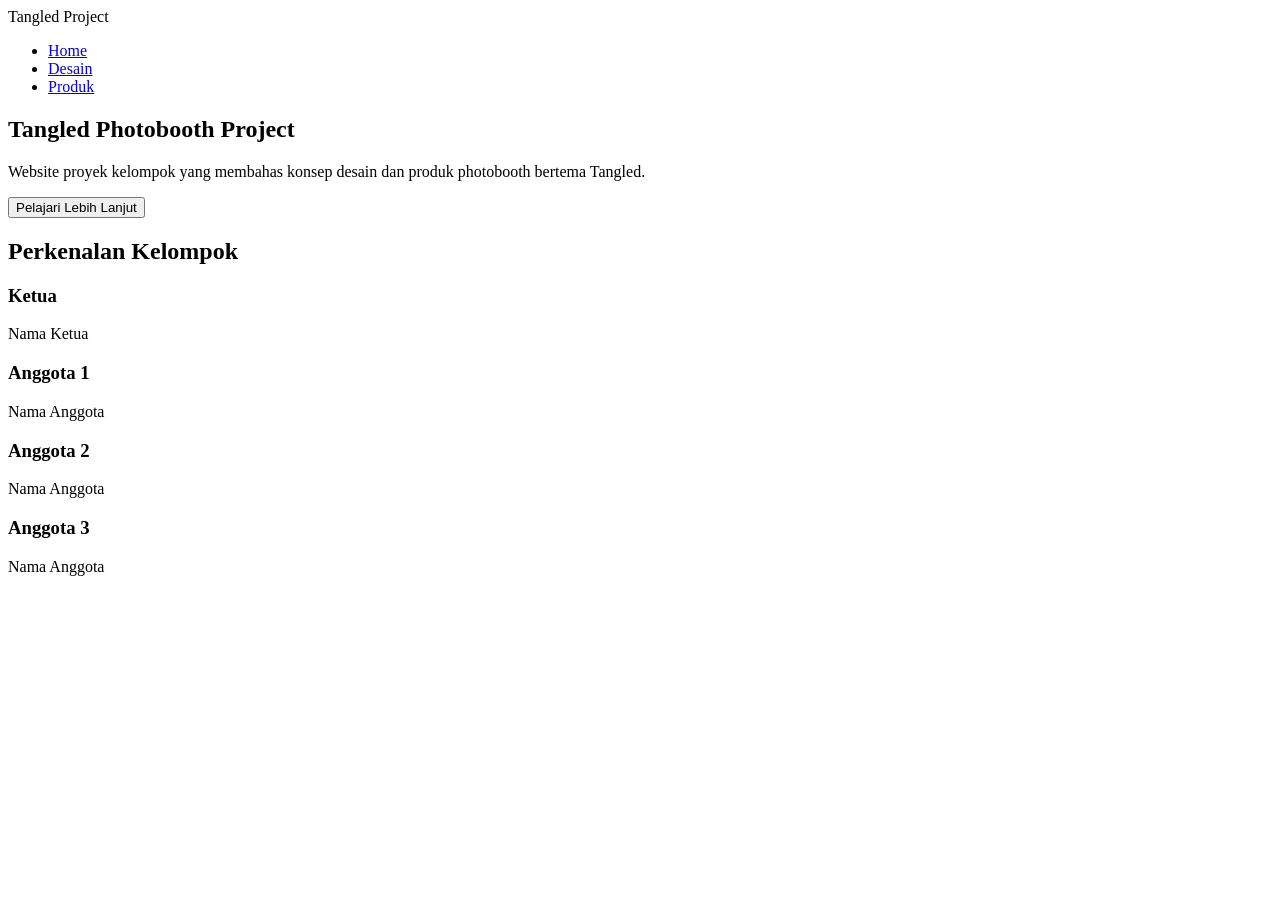
==== index.html @ 22498f67 "Create index.html" ====
<!DOCTYPE html>
<html lang="id">
<head>
<meta charset="UTF-8">
<meta name="viewport" content="width=device-width, initial-scale=1.0">
<title>Tangled Project - Home</title>
<link rel="stylesheet" href="css/style.css">
</head>
<body>

<nav>
    <div class="logo">Tangled Project</div>

    <ul>
        <li><a href="index.html">Home</a></li>
        <li><a href="desain.html">Desain</a></li>
        <li><a href="produk.html">Produk</a></li>
    </ul>
</nav>

<section class="hero">
    <h1>Tangled Photobooth Project</h1>

    <p>
        Website proyek kelompok yang membahas konsep
        desain dan produk photobooth bertema Tangled.
    </p>

    <button onclick="showInfo()">
        Pelajari Lebih Lanjut
    </button>
</section>

<section class="container">

    <h2>Perkenalan Kelompok</h2>

    <div class="anggota">

        <div class="card">
            <h3>Ketua</h3>
            <p>Nama Ketua</p>
        </div>

        <div class="card">
            <h3>Anggota 1</h3>
            <p>Nama Anggota</p>
        </div>

        <div class="card">
            <h3>Anggota 2</h3>
            <p>Nama Anggota</p>
        </div>

        <div class="card">
            <h3>Anggota 3</h3>
            <p>Nama Anggota</p>
        </div>

    </div>

</section>

<script src="js/script.js"></script>

</body>
</html>
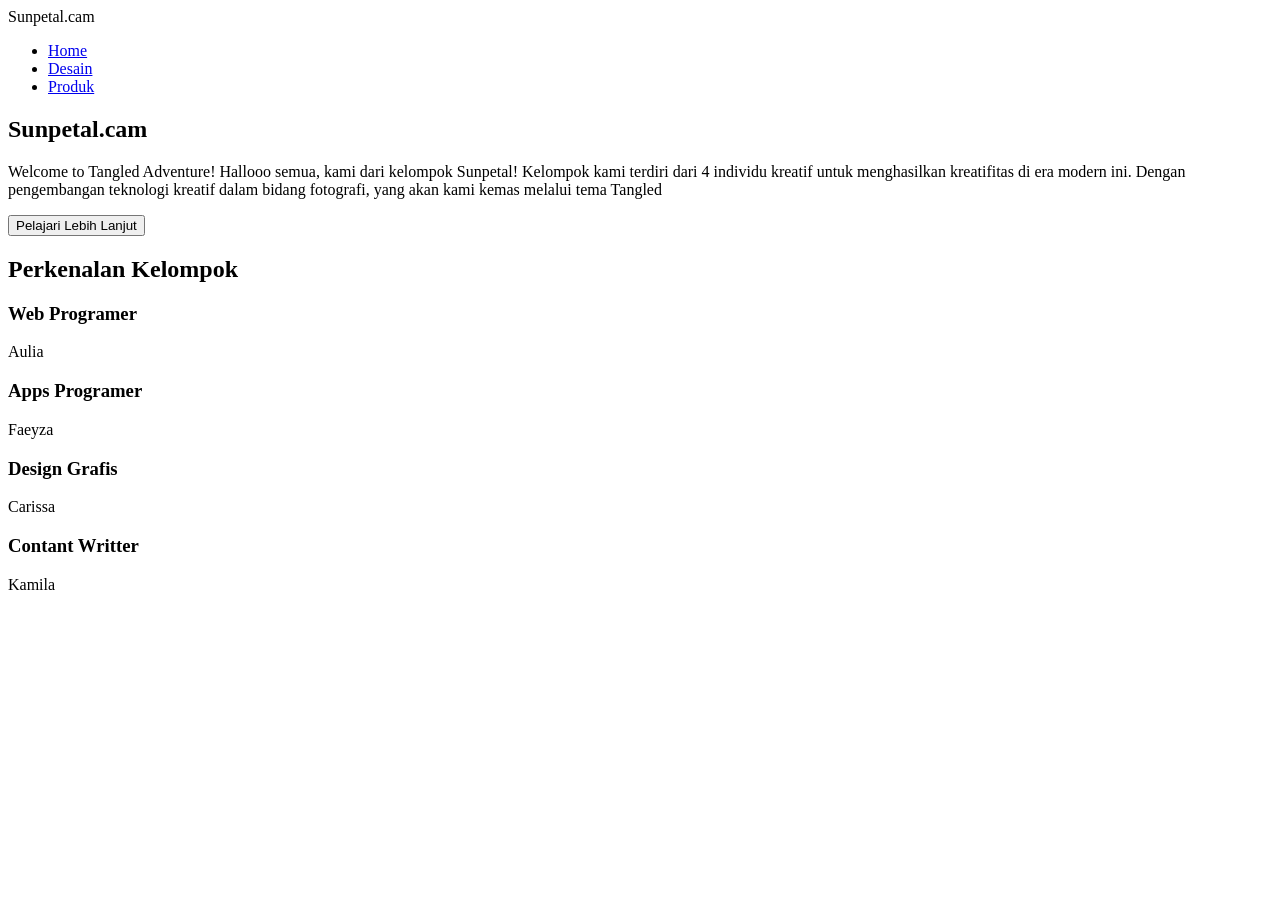
==== commit 24eeaf81: "Update index.html" ====
--- a/index.html
+++ b/index.html
@@ -3,13 +3,13 @@
 <head>
 <meta charset="UTF-8">
 <meta name="viewport" content="width=device-width, initial-scale=1.0">
-<title>Tangled Project - Home</title>
+<title>Sunpetal - Home</title>
 <link rel="stylesheet" href="css/style.css">
 </head>
 <body>
 
 <nav>
-    <div class="logo">Tangled Project</div>
+    <div class="logo">Sunpetal.cam</div>
 
     <ul>
         <li><a href="index.html">Home</a></li>
@@ -19,11 +19,16 @@
 </nav>
 
 <section class="hero">
-    <h1>Tangled Photobooth Project</h1>
+    <h1>Sunpetal.cam</h1>
 
     <p>
-        Website proyek kelompok yang membahas konsep
-        desain dan produk photobooth bertema Tangled.
+        Welcome to Tangled Adventure!
+    Hallooo semua, kami dari kelompok Sunpetal! 
+    Kelompok kami terdiri dari 4 individu kreatif 
+    untuk menghasilkan kreatifitas di era modern ini.
+    Dengan pengembangan teknologi kreatif dalam bidang 
+    fotografi, yang akan kami kemas melalui tema Tangled
+    
     </p>
 
     <button onclick="showInfo()">
@@ -38,23 +43,23 @@
     <div class="anggota">
 
         <div class="card">
-            <h3>Ketua</h3>
-            <p>Nama Ketua</p>
+            <h3>Web Programer</h3>
+            <p>Aulia</p>
         </div>
 
         <div class="card">
-            <h3>Anggota 1</h3>
-            <p>Nama Anggota</p>
+            <h3>Apps Programer</h3>
+            <p>Faeyza</p>
         </div>
 
         <div class="card">
-            <h3>Anggota 2</h3>
-            <p>Nama Anggota</p>
+            <h3>Design Grafis</h3>
+            <p>Carissa</p>
         </div>
 
         <div class="card">
-            <h3>Anggota 3</h3>
-            <p>Nama Anggota</p>
+            <h3>Contant Writter</h3>
+            <p>Kamila</p>
         </div>
 
     </div>
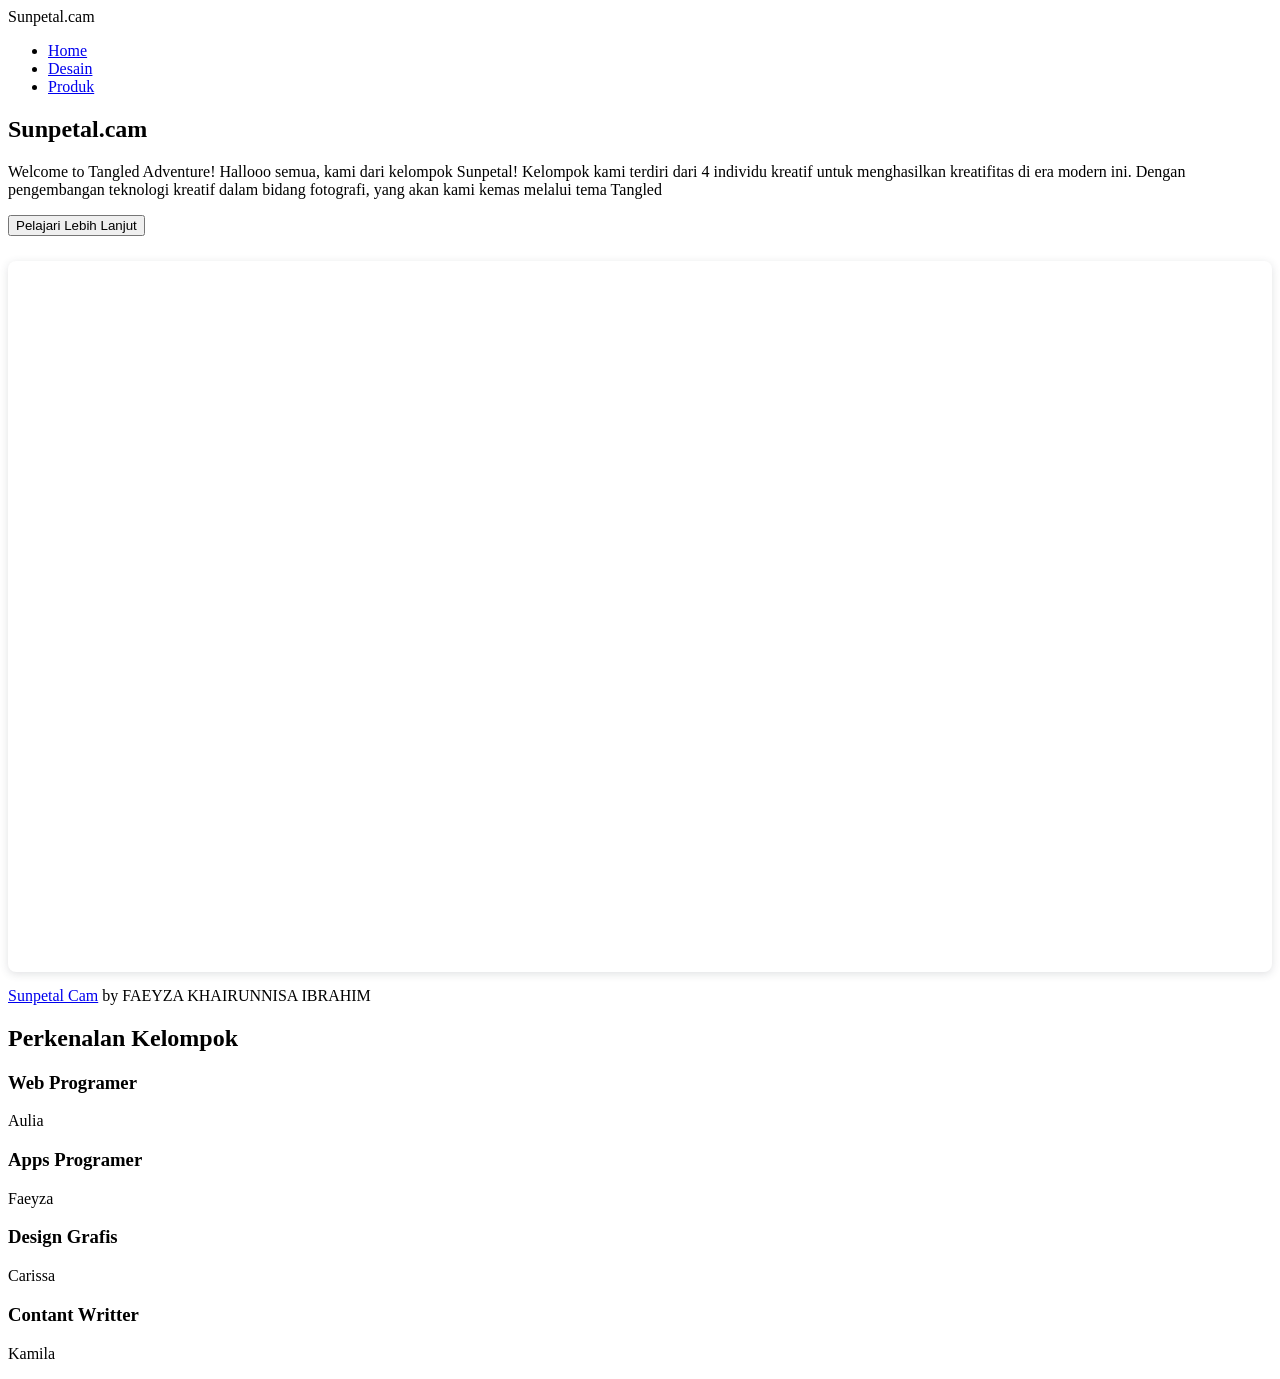
==== commit d64a7987: "Update index.html" ====
--- a/index.html
+++ b/index.html
@@ -34,6 +34,14 @@
     <button onclick="showInfo()">
         Pelajari Lebih Lanjut
     </button>
+    <div style="position: relative; width: 100%; height: 0; padding-top: 56.2500%;
+ padding-bottom: 0; box-shadow: 0 2px 8px 0 rgba(63,69,81,0.16); margin-top: 1.6em; margin-bottom: 0.9em; overflow: hidden;
+ border-radius: 8px; will-change: transform;">
+  <iframe loading="lazy" style="position: absolute; width: 100%; height: 100%; top: 0; left: 0; border: none; padding: 0;margin: 0;"
+    src="https://www.canva.com/design/DAHGaYmYNaI/-Wo3MU7mlBbHjaX0H11_Dw/view?embed" allowfullscreen="allowfullscreen" allow="fullscreen">
+  </iframe>
+</div>
+<a href="https:&#x2F;&#x2F;www.canva.com&#x2F;design&#x2F;DAHGaYmYNaI&#x2F;-Wo3MU7mlBbHjaX0H11_Dw&#x2F;view?utm_content=DAHGaYmYNaI&amp;utm_campaign=designshare&amp;utm_medium=embeds&amp;utm_source=link" target="_blank" rel="noopener">Sunpetal Cam</a> by FAEYZA KHAIRUNNISA IBRAHIM
 </section>
 
 <section class="container">
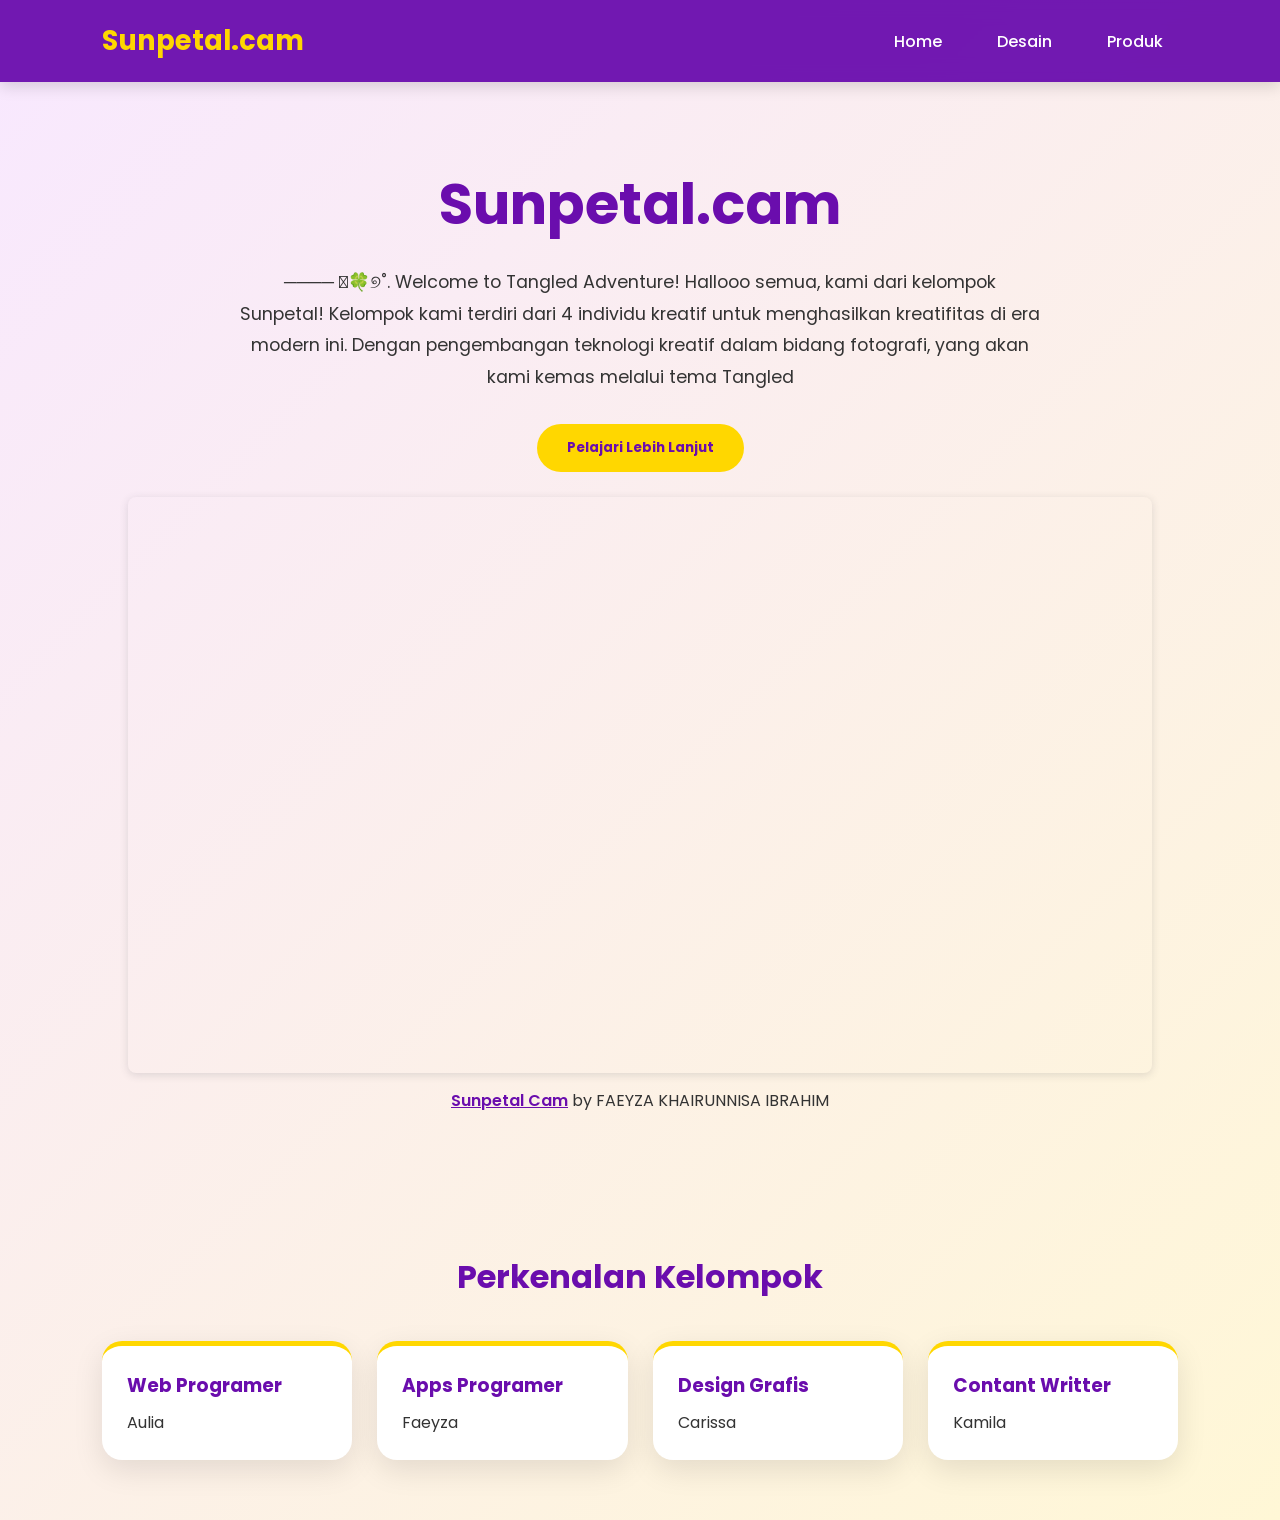
==== commit ff4313c5: "Update index.html" ====
--- a/index.html
+++ b/index.html
@@ -21,7 +21,7 @@
 <section class="hero">
     <h1>Sunpetal.cam</h1>
 
-    <p>
+    <p>   ──── 𖦹🍀୭˚.
         Welcome to Tangled Adventure!
     Hallooo semua, kami dari kelompok Sunpetal! 
     Kelompok kami terdiri dari 4 individu kreatif 
--- a/css/style.css
+++ b/css/style.css
@@ -0,0 +1,240 @@
+/* IMPORT FONT */
+@import url('https://fonts.googleapis.com/css2?family=Poppins:wght@300;400;600;700&display=swap');
+
+*{
+    margin:0;
+    padding:0;
+    box-sizing:border-box;
+    font-family:'Poppins', sans-serif;
+}
+
+body{
+    background: linear-gradient(135deg,#f8e8ff,#fff7d6);
+    color:#333;
+    min-height:100vh;
+}
+
+/* NAVBAR */
+
+nav{
+    display:flex;
+    justify-content:space-between;
+    align-items:center;
+    padding:20px 8%;
+    background:rgba(106, 13, 173, 0.95);
+    backdrop-filter:blur(10px);
+    position:sticky;
+    top:0;
+    z-index:1000;
+    box-shadow:0 4px 15px rgba(0,0,0,0.15);
+}
+
+.logo{
+    color:#ffd700;
+    font-size:1.7rem;
+    font-weight:700;
+}
+
+nav ul{
+    display:flex;
+    list-style:none;
+    gap:25px;
+}
+
+nav a{
+    text-decoration:none;
+    color:white;
+    font-weight:500;
+    transition:0.3s;
+    padding:8px 15px;
+    border-radius:20px;
+}
+
+nav a:hover{
+    background:#ffd700;
+    color:#6a0dad;
+    transform:translateY(-2px);
+}
+
+/* HERO HOME */
+
+.hero{
+    text-align:center;
+    padding:80px 10%;
+}
+
+.hero h1{
+    font-size:3.5rem;
+    color:#6a0dad;
+    margin-bottom:20px;
+    animation:fadeDown 1s ease;
+}
+
+.hero p{
+    max-width:800px;
+    margin:auto;
+    line-height:1.8;
+    font-size:1.1rem;
+    margin-bottom:30px;
+}
+
+.hero button{
+    padding:14px 30px;
+    border:none;
+    border-radius:30px;
+    background:#ffd700;
+    color:#6a0dad;
+    font-weight:bold;
+    cursor:pointer;
+    transition:0.4s;
+}
+
+.hero button:hover{
+    transform:scale(1.08);
+    box-shadow:0 10px 25px rgba(255,215,0,0.4);
+}
+
+/* CONTAINER */
+
+.container{
+    padding:60px 8%;
+}
+
+.container h2{
+    text-align:center;
+    color:#6a0dad;
+    margin-bottom:40px;
+    font-size:2rem;
+}
+
+/* ANGGOTA */
+
+.anggota{
+    display:grid;
+    grid-template-columns:repeat(auto-fit,minmax(220px,1fr));
+    gap:25px;
+}
+
+/* CARD UMUM */
+
+.card{
+    background:white;
+    padding:25px;
+    border-radius:20px;
+    box-shadow:0 10px 30px rgba(0,0,0,0.1);
+    transition:0.4s;
+    border-top:5px solid #ffd700;
+}
+
+.card:hover{
+    transform:translateY(-10px);
+    box-shadow:0 15px 35px rgba(106,13,173,0.25);
+}
+
+.card h3{
+    color:#6a0dad;
+    margin-bottom:10px;
+}
+
+.card p{
+    line-height:1.6;
+}
+
+/* PAGE DESAIN DAN PRODUK */
+
+.page{
+    padding:70px 10%;
+    text-align:center;
+}
+
+.page h1{
+    color:#6a0dad;
+    margin-bottom:30px;
+    font-size:2.5rem;
+}
+
+/* PRODUK */
+
+.produk-kosong{
+    font-size:1.2rem;
+    color:#666;
+    min-height:200px;
+    display:flex;
+    align-items:center;
+    justify-content:center;
+    background:linear-gradient(
+        135deg,
+        rgba(255,215,0,0.2),
+        rgba(106,13,173,0.1)
+    );
+}
+
+/* IFRAME CANVA */
+
+iframe{
+    border-radius:15px;
+}
+
+/* LINK CANVA */
+
+a{
+    color:#6a0dad;
+    font-weight:600;
+}
+
+a:hover{
+    color:#b8860b;
+}
+
+/* ANIMASI */
+
+@keyframes fadeDown{
+    from{
+        opacity:0;
+        transform:translateY(-40px);
+    }
+    to{
+        opacity:1;
+        transform:translateY(0);
+    }
+}
+
+/* SCROLL ANIMATION */
+
+.card{
+    animation:fadeUp 1s ease;
+}
+
+@keyframes fadeUp{
+    from{
+        opacity:0;
+        transform:translateY(40px);
+    }
+    to{
+        opacity:1;
+        transform:translateY(0);
+    }
+}
+
+/* RESPONSIVE */
+
+@media(max-width:768px){
+
+    nav{
+        flex-direction:column;
+        gap:15px;
+    }
+
+    nav ul{
+        flex-wrap:wrap;
+        justify-content:center;
+    }
+
+    .hero h1{
+        font-size:2.3rem;
+    }
+
+    .page h1{
+        font-size:2rem;
+    }
+}
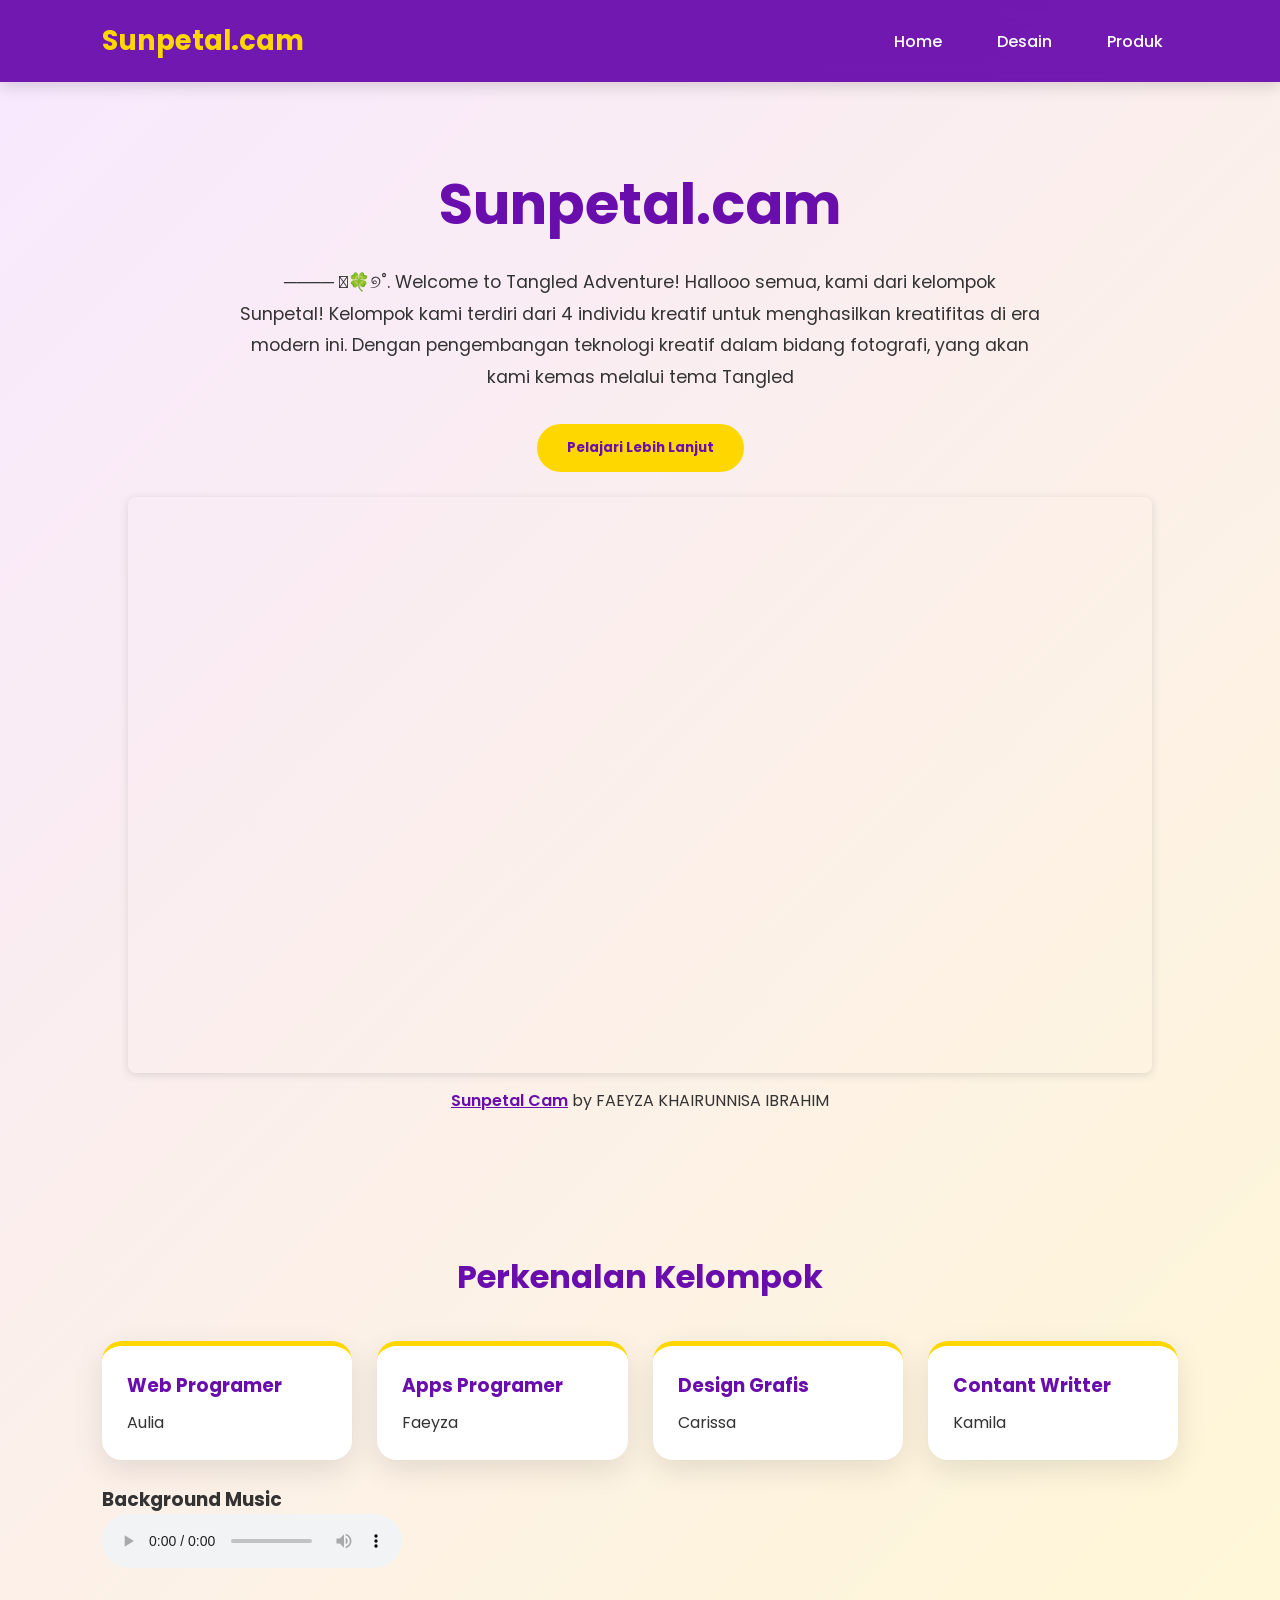
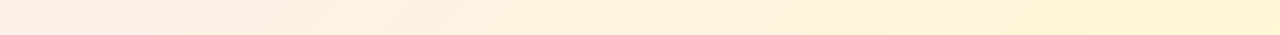
==== commit ac16662e: "Update index.html" ====
--- a/index.html
+++ b/index.html
@@ -22,6 +22,8 @@
     <h1>Sunpetal.cam</h1>
 
     <p>   ──── 𖦹🍀୭˚.
+
+        
         Welcome to Tangled Adventure!
     Hallooo semua, kami dari kelompok Sunpetal! 
     Kelompok kami terdiri dari 4 individu kreatif 
@@ -69,7 +71,16 @@
             <h3>Contant Writter</h3>
             <p>Kamila</p>
         </div>
+<div class="music-box">
 
+    <h3>Background Music</h3>
+
+    <audio controls>
+        <source src="audio/i-see-the-light.mp3" type="audio/mpeg">
+        Browser Anda tidak mendukung audio.
+    </audio>
+
+</div>
     </div>
 
 </section>
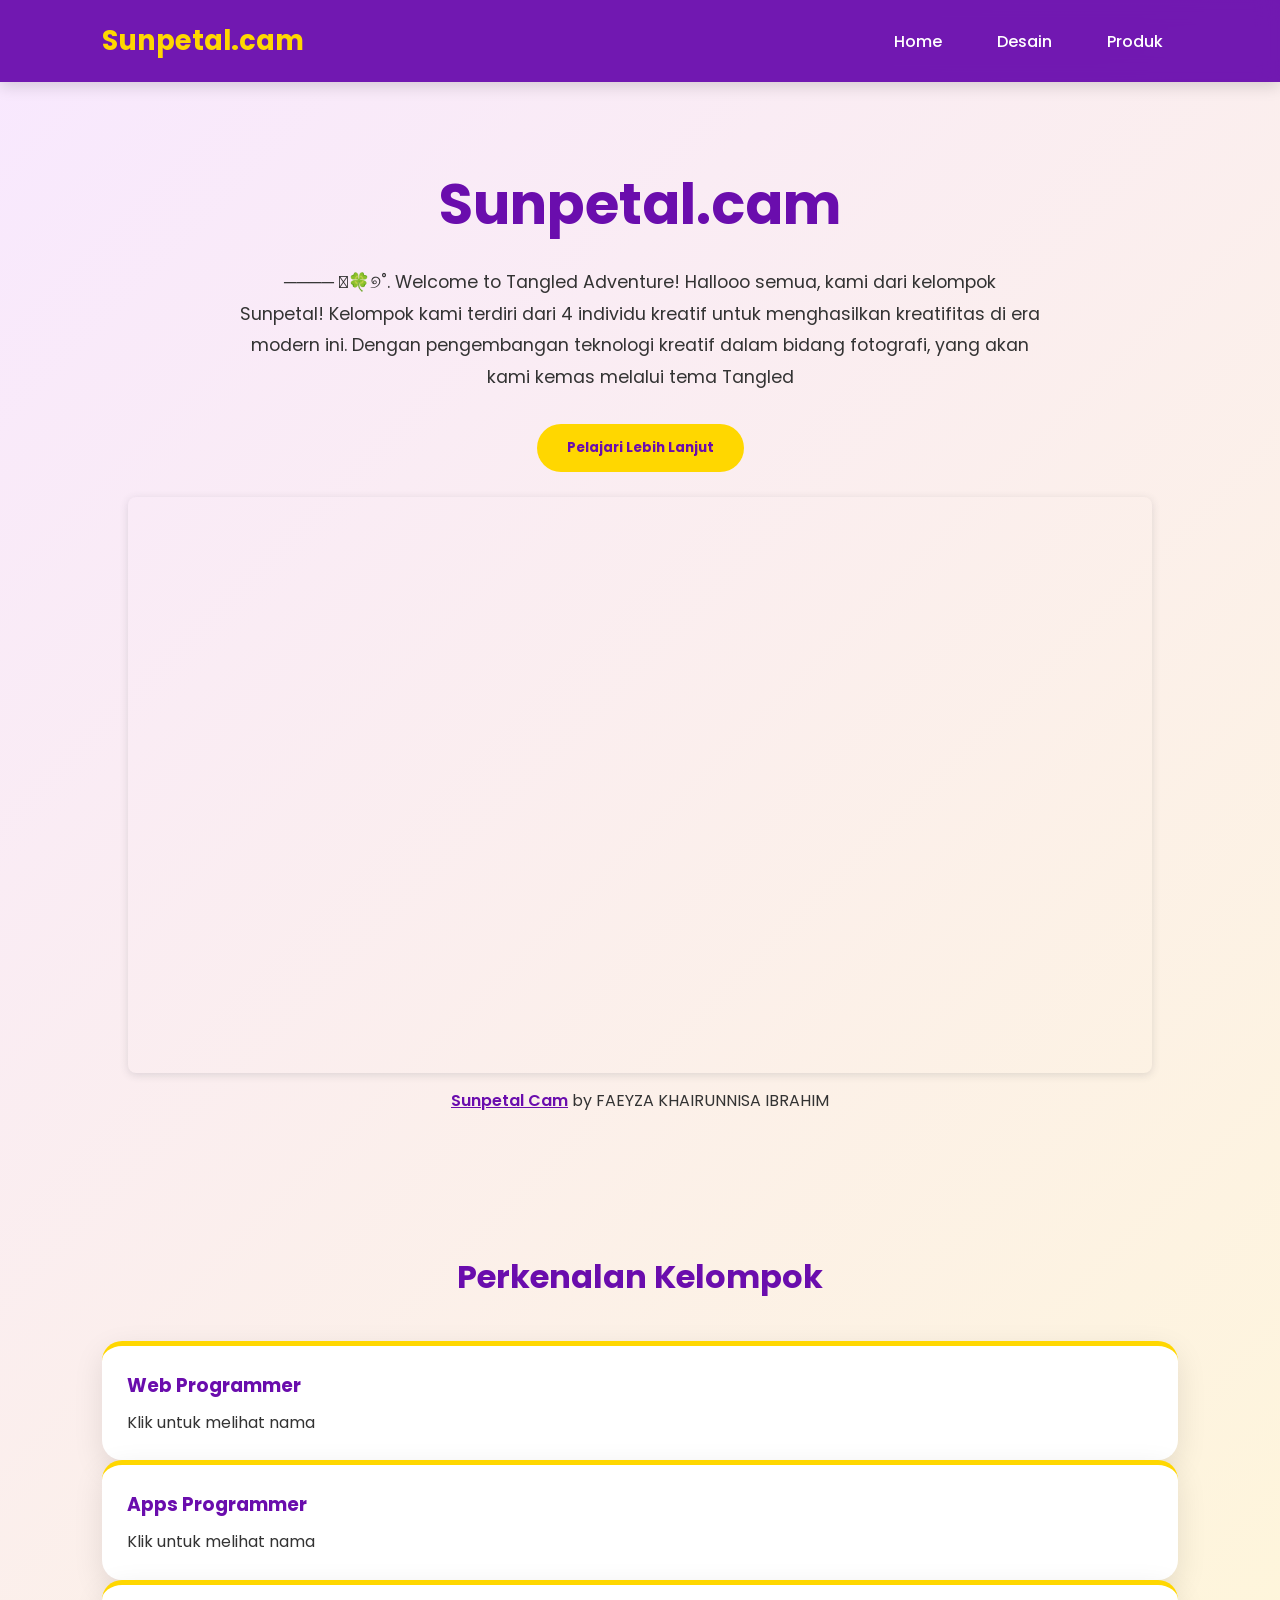
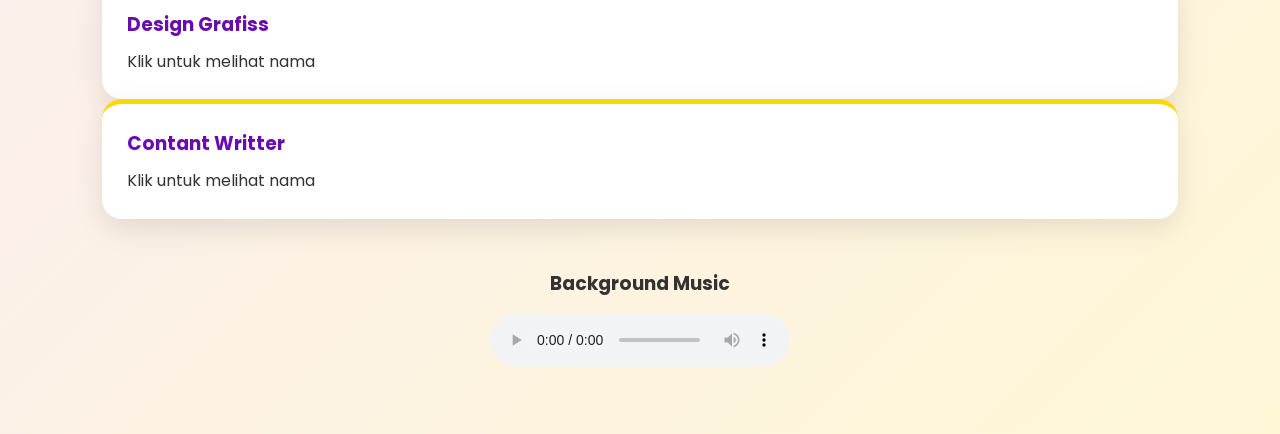
==== commit a6c97efb: "Update index.html" ====
--- a/index.html
+++ b/index.html
@@ -49,28 +49,36 @@
 <section class="container">
 
     <h2>Perkenalan Kelompok</h2>
+<div class="card anggota-card"
+onclick="showMember('Aulia')">
 
-    <div class="anggota">
+    <h3>Web Programmer</h3>
+    <p>Klik untuk melihat nama</p>
 
-        <div class="card">
-            <h3>Web Programer</h3>
-            <p>Aulia</p>
-        </div>
+</div>
+    <div class="card anggota-card"
+onclick="showMember('Faeyza')">
 
-        <div class="card">
-            <h3>Apps Programer</h3>
-            <p>Faeyza</p>
-        </div>
+    <h3>Apps Programmer</h3>
+    <p>Klik untuk melihat nama</p>
 
-        <div class="card">
-            <h3>Design Grafis</h3>
-            <p>Carissa</p>
-        </div>
+</div>
+    <div class="card anggota-card"
+onclick="showMember('Carissa')">
 
-        <div class="card">
-            <h3>Contant Writter</h3>
-            <p>Kamila</p>
-        </div>
+    <h3>Design Grafiss</h3>
+    <p>Klik untuk melihat nama</p>
+
+</div>
+    <div class="card anggota-card"
+onclick="showMember('Kamila')">
+
+    <h3>Contant Writter</h3>
+    <p>Klik untuk melihat nama</p>
+
+</div>
+
+       
 <div class="music-box">
 
     <h3>Background Music</h3>
--- a/css/style.css
+++ b/css/style.css
@@ -238,3 +238,12 @@
         font-size:2rem;
     }
 }
+.music-box{
+    margin-top:50px;
+    text-align:center;
+}
+
+.music-box audio{
+    margin-top:15px;
+    width:300px;
+}
